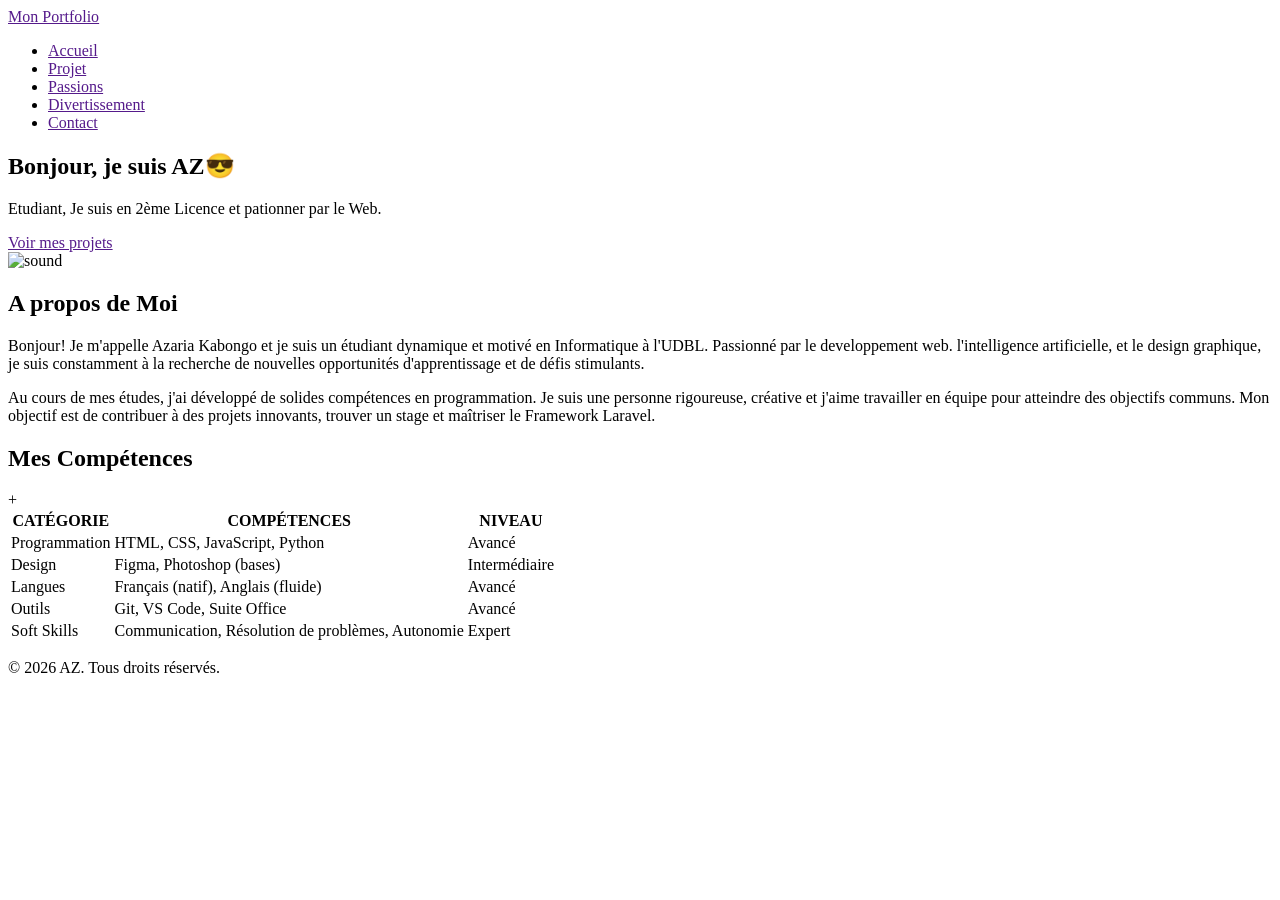
==== index.html @ 884febce "modification(suite)" ====
<!DOCTYPE html>
<html lang="en">
<head>
    <meta charset="UTF-8">
    <meta name="viewport" content="width=device-width, initial-scale=1.0">
    <title>Mon Portfolio</title>
    <link rel="stylesheet" href="https://cdnjs.cloudflare.com/ajax/libs/font-awesome/7.0.1/css/all.min.css" integrity="sha512-2SwdPD6INVrV/lHTZbO2nodKhrnDdJK9/kg2XD1r9uGqPo1cUbujc+IYdlYdEErWNu69gVcYgdxlmVmzTWnetw==" crossorigin="anonymous" referrerpolicy="no-referrer" />
</head>
<body>
    <header>
        <div>
            <a href="">Mon Portfolio</a>
        </div>
        <nav>
            <ul>
                <li><a href="">Accueil</a></li>
                <li><a href="">Projet</a></li>
                <li><a href="">Passions</a></li>
                <li><a href="">Divertissement</a></li>
                <li><a href="">Contact</a></li>
            </ul>
        </nav>
    </header>
    <main>
        <section>
            <div>
                <h1>Bonjour, je suis AZ😎</h1>
                <p>Etudiant, Je suis en 2ème Licence et pationner par le Web.</p>
                <a href="">Voir mes projets</a>
            </div>
            <div>
                <img src="images/sound.jpeg" alt="sound"width="200">
            </div>
        </section>
        <section>
            <div>
                <h2>A propos de Moi</h2>
                <p>Bonjour! Je m'appelle Azaria Kabongo et je suis un étudiant dynamique et motivé en Informatique à l'UDBL. Passionné par le developpement web. l'intelligence artificielle, et le design graphique, je suis constamment à la recherche de nouvelles opportunités d'apprentissage et de défis stimulants.</p>
                <p>Au cours de mes études, j'ai développé de solides compétences en programmation. Je suis une personne rigoureuse, créative et j'aime travailler en équipe pour atteindre des objectifs communs. Mon objectif est de contribuer à des projets innovants, trouver un stage et maîtriser le Framework Laravel.</p>
            </div>
            <div>
                <h2>Mes Compétences</h2>
            </div>
            <table>
                <thead>
                   <tr>
                     <th>CATÉGORIE</th>
                     <th>COMPÉTENCES</th>
                     <th>NIVEAU</th>
                    </tr>
                </thead>
                <tbody>
                    <tr>
                        <td>Programmation</td>
                        <td>HTML, CSS, JavaScript, Python</td>
                        <td>Avancé</td>
                    </tr>
                    <tr>
                        <td>Design</td>
                        <td>Figma, Photoshop (bases)</td>
                        <td>Intermédiaire</td>+
                    </tr>
                    <tr>
                        <td>Langues</td>
                        <td>Français (natif), Anglais (fluide)</td>
                        <td>Avancé</td>
                    </tr>
                        <tr>
                        <td>Outils</td>
                        <td>Git, VS Code, Suite Office</td>
                        <td>Avancé</td>
                    </tr>
                        <tr>
                        <td>Soft Skills</td>
                        <td>Communication, Résolution de problèmes, Autonomie</td>
                        <td>Expert</td>
                    </tr>
                </tbody>
            </table>
        </section>
        <section>        
                    </section>
    </main>
    <footer>
        <p>&copy; 2026 AZ. Tous droits réservés.</p>
        <a href=""><i class="fa-brands fa-github"></i></a>
        <a href=""><i class="fa-brands fa-linkedin"></i></a>
        <a href=""><i class="fa-solid fa-x"></i></a>
    </footer>
</body>
</html>
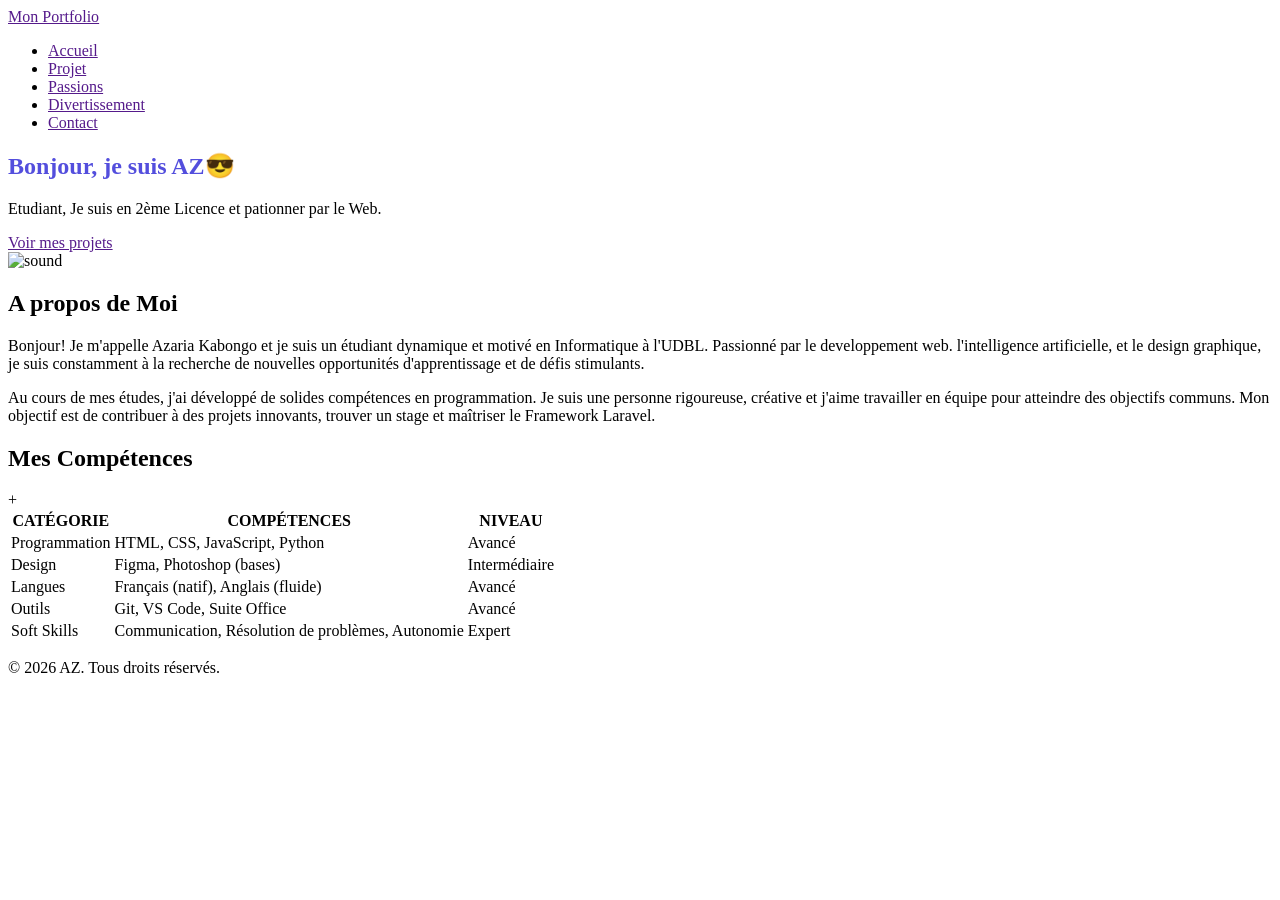
==== commit 7417c01a: "Finir la maquette et initialiser le fichier le style css" ====
--- a/index.html
+++ b/index.html
@@ -4,6 +4,7 @@
     <meta charset="UTF-8">
     <meta name="viewport" content="width=device-width, initial-scale=1.0">
     <title>Mon Portfolio</title>
+    <link rel="stylesheet" href="CSS/Style.css">
     <link rel="stylesheet" href="https://cdnjs.cloudflare.com/ajax/libs/font-awesome/7.0.1/css/all.min.css" integrity="sha512-2SwdPD6INVrV/lHTZbO2nodKhrnDdJK9/kg2XD1r9uGqPo1cUbujc+IYdlYdEErWNu69gVcYgdxlmVmzTWnetw==" crossorigin="anonymous" referrerpolicy="no-referrer" />
 </head>
 <body>
--- a/CSS/Style.css
+++ b/CSS/Style.css
@@ -0,0 +1,13 @@
+:root {
+    --violet-doux: #6c63ff;
+    --violet-foncé: #534edd;
+    --orange-vif: #ffa726;
+    --gris-tres-fonce: #333;
+    --gris-fonce: #666;
+    --gris-tres-clair: #f8f8f8;
+    --gris-clair: #eee;
+}
+
+h1{
+    color: var(--violet-foncé);
+}
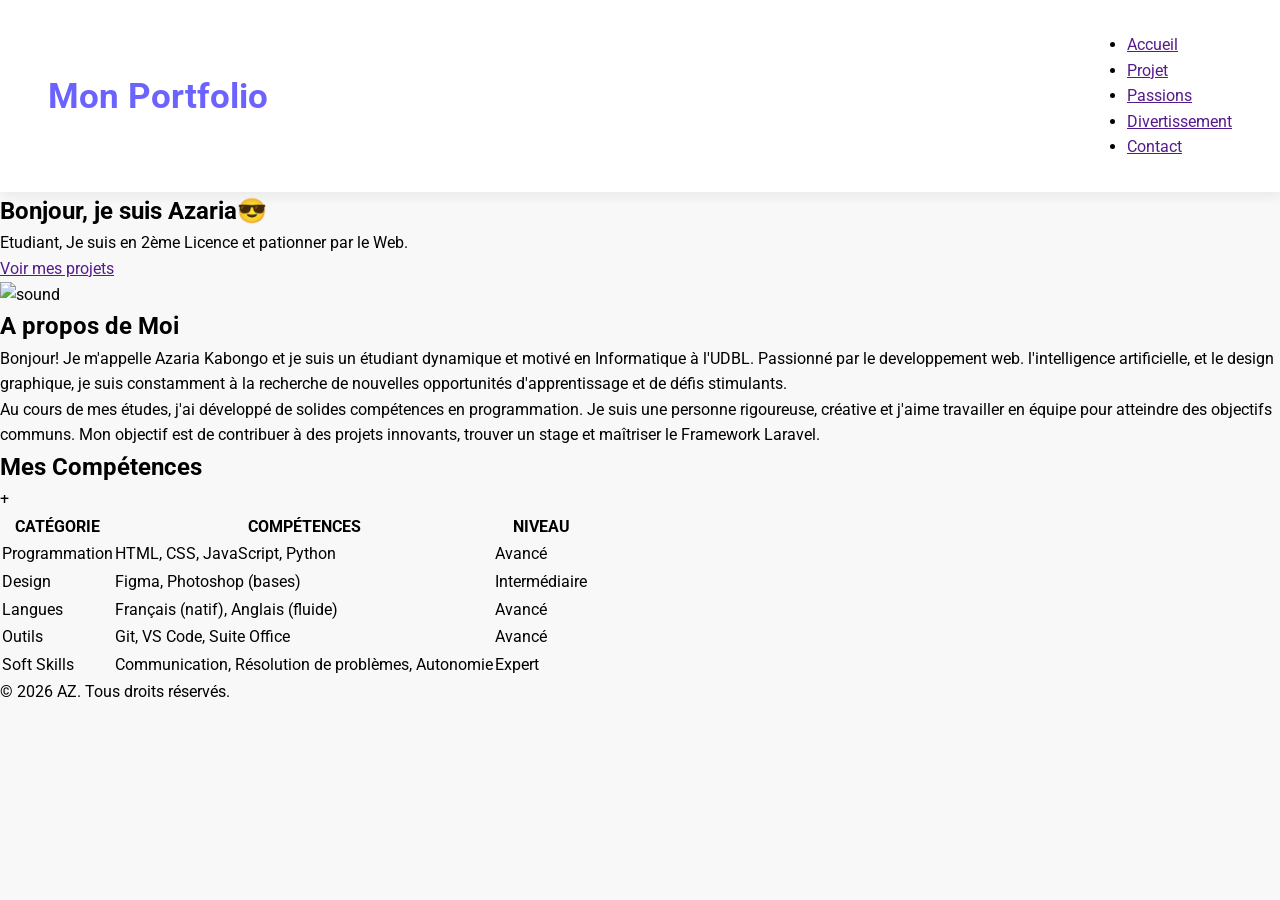
==== commit 503cb09a: "Stylisation du header" ====
--- a/index.html
+++ b/index.html
@@ -6,6 +6,9 @@
     <title>Mon Portfolio</title>
     <link rel="stylesheet" href="CSS/Style.css">
     <link rel="stylesheet" href="https://cdnjs.cloudflare.com/ajax/libs/font-awesome/7.0.1/css/all.min.css" integrity="sha512-2SwdPD6INVrV/lHTZbO2nodKhrnDdJK9/kg2XD1r9uGqPo1cUbujc+IYdlYdEErWNu69gVcYgdxlmVmzTWnetw==" crossorigin="anonymous" referrerpolicy="no-referrer" />
+    <link rel="preconnect" href="https://fonts.googleapis.com">
+    <link rel="preconnect" href="https://fonts.gstatic.com" crossorigin>
+    <link href="https://fonts.googleapis.com/css2?family=Roboto:ital,wght@0,100..900;1,100..900&display=swap" rel="stylesheet">
 </head>
 <body>
     <header>
@@ -18,14 +21,14 @@
                 <li><a href="">Projet</a></li>
                 <li><a href="">Passions</a></li>
                 <li><a href="">Divertissement</a></li>
-                <li><a href="">Contact</a></li>
+                 <li><a href="">Contact</a></li>
             </ul>
         </nav>
     </header>
     <main>
         <section>
             <div>
-                <h1>Bonjour, je suis AZ😎</h1>
+                <h1>Bonjour, je suis Azaria😎</h1>
                 <p>Etudiant, Je suis en 2ème Licence et pationner par le Web.</p>
                 <a href="">Voir mes projets</a>
             </div>
@@ -40,7 +43,7 @@
                 <p>Au cours de mes études, j'ai développé de solides compétences en programmation. Je suis une personne rigoureuse, créative et j'aime travailler en équipe pour atteindre des objectifs communs. Mon objectif est de contribuer à des projets innovants, trouver un stage et maîtriser le Framework Laravel.</p>
             </div>
             <div>
-                <h2>Mes Compétences</h2>
+                <h2>Mes Compétences</h2>                
             </div>
             <table>
                 <thead>
--- a/CSS/Style.css
+++ b/CSS/Style.css
@@ -8,6 +8,31 @@
     --gris-clair: #eee;
 }
 
-h1{
-    color: var(--violet-foncé);
+* {
+    margin: 0;
+    padding: 0;
+    box-sizing: border-box;
+}
+
+body{
+    background-color: var(--gris-tres-clair);
+    font-family: Roboto, sans-serif;
+    line-height: 1.6;
+}
+header{
+    background-color: white;
+    box-shadow: 2px 6px 10px rgba(0, 0, 0, 0.05);
+    position:sticky;
+    top: 0;
+    z-index: 100;
+    display: flex;
+    justify-content: space-between;
+    align-items: center;
+    padding: 2rem 3rem;
+}
+header div a{
+    text-decoration: none;
+    font-size: 2.2rem;
+    font-weight: bold;
+    color: var(--violet-doux);
 }
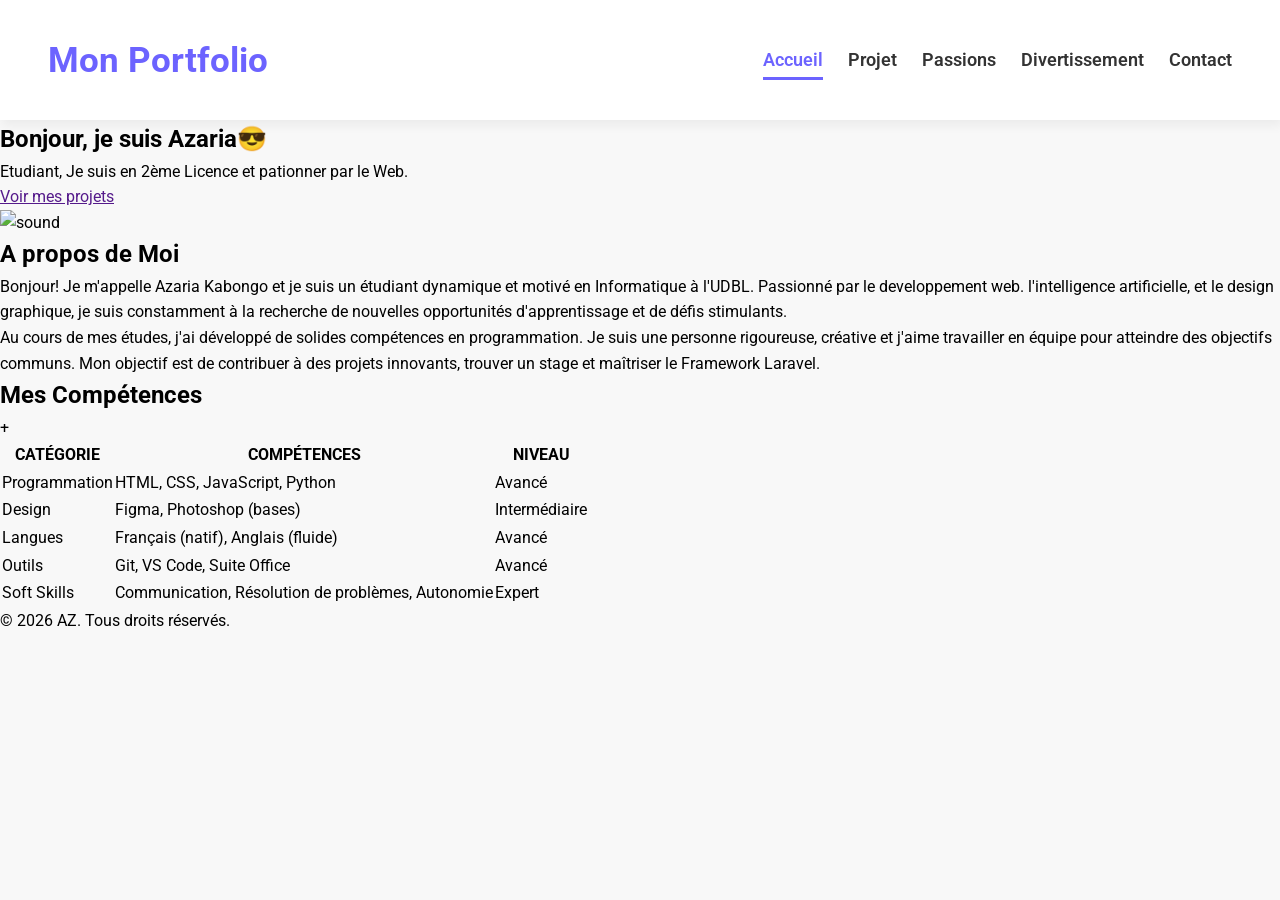
==== commit db2f5bfb: "Stylisation du header (suite)" ====
--- a/index.html
+++ b/index.html
@@ -17,11 +17,11 @@
         </div>
         <nav>
             <ul>
-                <li><a href="">Accueil</a></li>
-                <li><a href="">Projet</a></li>
-                <li><a href="">Passions</a></li>
-                <li><a href="">Divertissement</a></li>
-                 <li><a href="">Contact</a></li>
+                <li><a href="index.html"class="active">Accueil</a></li>
+                <li><a href="Projets.html">Projet</a></li>
+                <li><a href="Passions.html">Passions</a></li>
+                <li><a href="Divertissement.html">Divertissement</a></li>
+                 <li><a href="Contact.html">Contact</a></li>
             </ul>
         </nav>
     </header>
@@ -74,7 +74,7 @@
                         <td>Git, VS Code, Suite Office</td>
                         <td>Avancé</td>
                     </tr>
-                        <tr>
+                    <tr>
                         <td>Soft Skills</td>
                         <td>Communication, Résolution de problèmes, Autonomie</td>
                         <td>Expert</td>
@@ -82,9 +82,7 @@
                 </tbody>
             </table>
         </section>
-        <section>        
-                    </section>
-    </main>
+     </main>
     <footer>
         <p>&copy; 2026 AZ. Tous droits réservés.</p>
         <a href=""><i class="fa-brands fa-github"></i></a>
--- a/CSS/Style.css
+++ b/CSS/Style.css
@@ -35,4 +35,45 @@
     font-size: 2.2rem;
     font-weight: bold;
     color: var(--violet-doux);
+}
+ul li{
+    list-style: none;
+    margin-left: 25px;
+}
+ul{
+    display: flex;
+}
+ul li a {
+    text-decoration: none;
+    color: var(--gris-tres-fonce);
+    font-weight: 600;
+    font-size: 1.1rem;
+    position: relative;
+    padding: 10px 0;
+}
+ul li a:hover {
+    color: var(--violet-doux);
+}
+ul li a::after{
+    content: '';
+    position: absolute;
+    left: 0;
+    bottom: 0;
+    height: 3px;
+    width: 0%;
+    background-color: var(--violet-doux);
+    transition: width 0.3s ease;
+}
+
+ul li a:hover::after {
+    width: 100%;
+}
+
+a.active {
+    color: var(--violet-doux);
+
+}
+
+a.active::after{
+    width: 100%;
 }
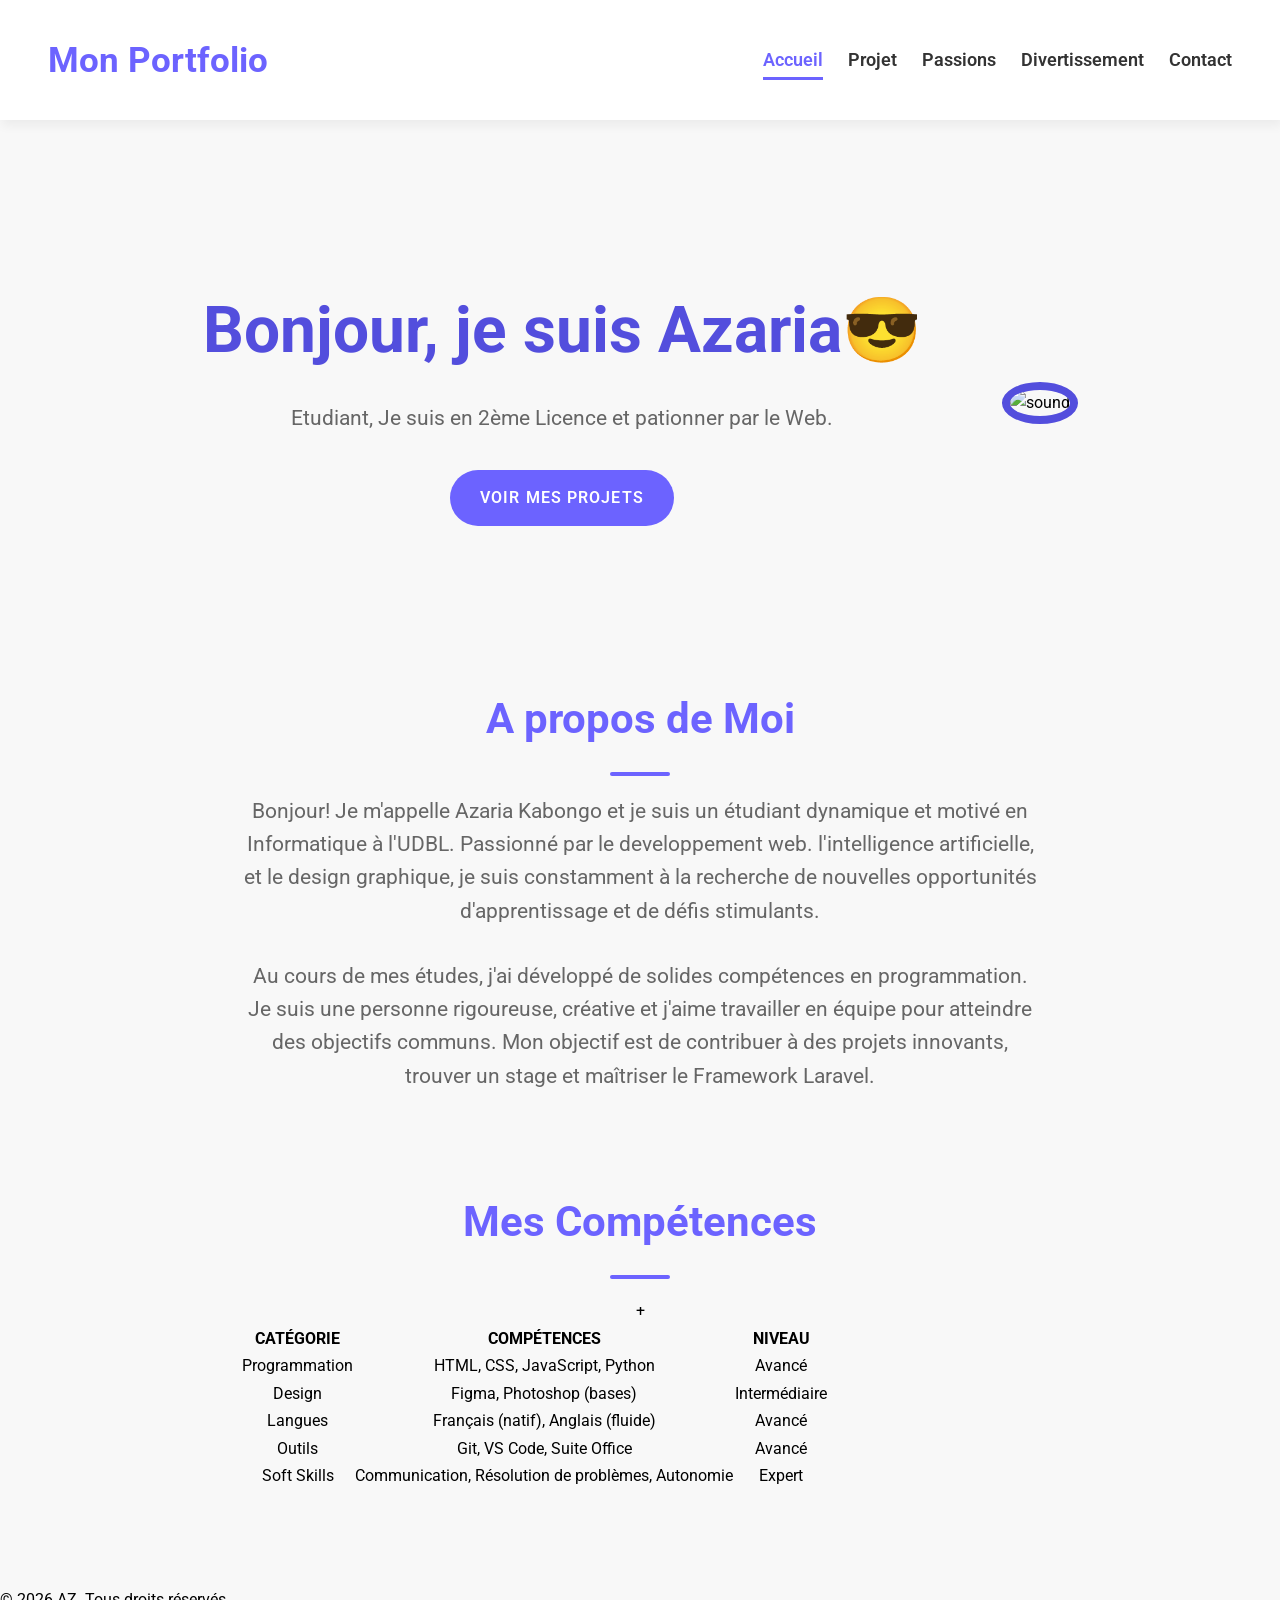
==== commit 495aa716: "Stylisation de la section apropos" ====
--- a/index.html
+++ b/index.html
@@ -26,22 +26,24 @@
         </nav>
     </header>
     <main>
-        <section>
+        <section class="hero">
             <div>
                 <h1>Bonjour, je suis Azaria😎</h1>
                 <p>Etudiant, Je suis en 2ème Licence et pationner par le Web.</p>
-                <a href="">Voir mes projets</a>
+                <a href="Projets.html">Voir mes projets</a>
             </div>
             <div>
                 <img src="images/sound.jpeg" alt="sound"width="200">
             </div>
         </section>
-        <section>
+        <section class="apropos">
             <div>
                 <h2>A propos de Moi</h2>
                 <p>Bonjour! Je m'appelle Azaria Kabongo et je suis un étudiant dynamique et motivé en Informatique à l'UDBL. Passionné par le developpement web. l'intelligence artificielle, et le design graphique, je suis constamment à la recherche de nouvelles opportunités d'apprentissage et de défis stimulants.</p>
                 <p>Au cours de mes études, j'ai développé de solides compétences en programmation. Je suis une personne rigoureuse, créative et j'aime travailler en équipe pour atteindre des objectifs communs. Mon objectif est de contribuer à des projets innovants, trouver un stage et maîtriser le Framework Laravel.</p>
             </div>
+        </section>
+        <section class="mesCompetences">
             <div>
                 <h2>Mes Compétences</h2>                
             </div>
--- a/CSS/Style.css
+++ b/CSS/Style.css
@@ -74,6 +74,103 @@
 
 }
 
-a.active::after{
+a.active::after {
     width: 100%;
+}
+section.hero{
+    display: flex;
+    justify-content: center;
+    align-items: center;
+    gap: 5rem;
+    text-align: center;
+    margin: 10rem 2rem;
+}
+
+section.hero img {
+    width: 300px;
+    height: 300px;
+    object-fit: cover;
+    border-radius: 50%;
+    border: 8px solid var(--violet-foncé);
+
+}
+
+section.hero h1 {
+    color: var(--violet-foncé);
+    font-size: 4rem;
+    font-weight: 700;
+    margin-bottom: 1.2rem;
+}
+
+section.hero p {
+    color: var(--gris-fonce);
+    font-size: 1.3rem;
+    margin-bottom: 1.2rem;
+}
+
+section.hero a {
+    text-decoration: none;
+    display: inline-block;
+    background-color: var(--violet-doux);
+    color: white;
+    padding: 15px 30px;
+    border-radius: 50px;
+    text-transform: uppercase;
+    letter-spacing: 1.1px;
+    font-weight: 600;
+    margin-top: 1rem;
+    transition: backgroud-color 0.3s ease, transform 0.2s ease;
+
+}
+
+section.hero a:hover {
+    background-color: var(--violet-foncé);
+    transform: translateY(-3px);
+}
+
+.apropos {
+    width: 800px;
+    margin: 6rem auto;
+    text-align: center;
+}
+.apropos h2 {
+    color: var(--violet-doux);
+    font-size: 2.6rem;
+    font-weight: 700;
+    position: relative;
+}
+.apropos h2::after{
+    content: '';
+    display: block;
+    width: 60px;
+    height: 4px;
+    background-color: var(--violet-doux);
+    margin: 1.2rem auto;
+    border-radius: 2px;
+}
+.apropos p {
+    margin-bottom: 2rem;
+    color: var(--gris-fonce);
+    font-size: 1.3rem;
+
+}
+.mesCompetences{
+    width: 800px;
+    margin: 6rem auto;
+    text-align: center;
+}
+.mesCompetences h2 {
+    color: var(--violet-doux);
+    font-size: 2.6rem;
+    font-weight: 700;
+    position: relative;
+}
+.mesCompetences h2::after{
+    content: '';
+    display: block;
+    width: 60px;
+    height: 4px;
+    background-color: var(--violet-doux);
+    margin: 1.2rem auto;
+    border-radius: 2px;
 }
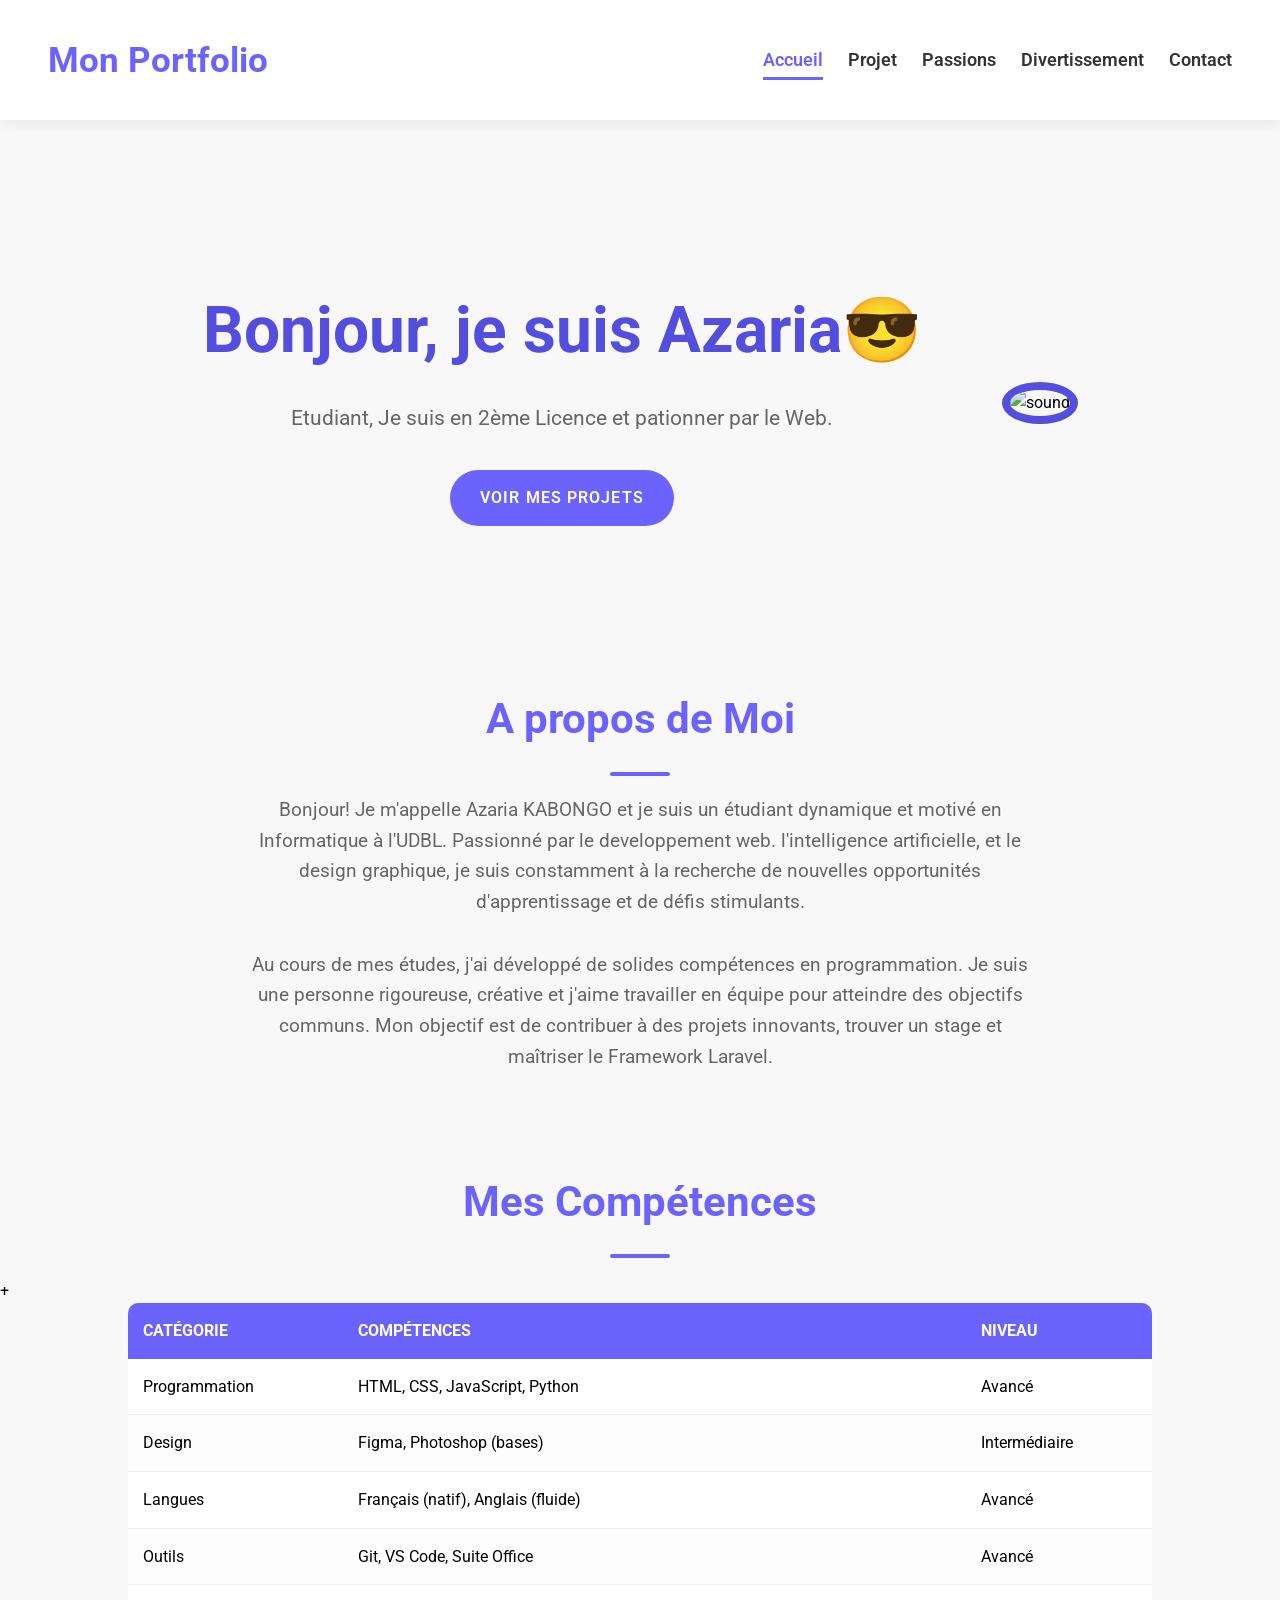
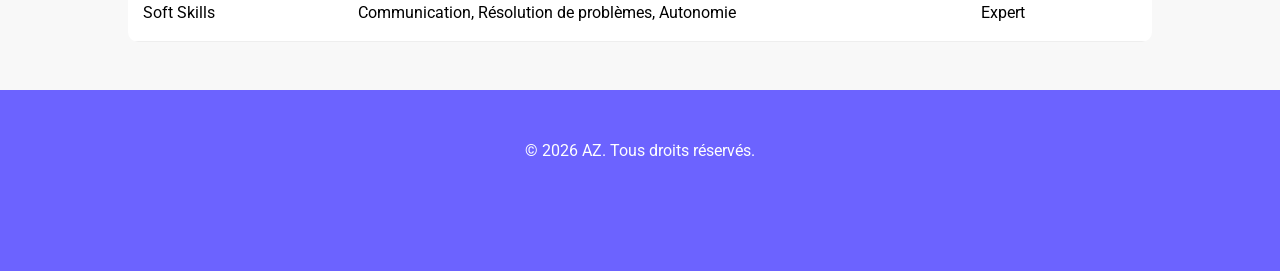
==== commit cd5f8358: "Stylisation de la section mes compétences et du footer" ====
--- a/index.html
+++ b/index.html
@@ -39,11 +39,11 @@
         <section class="apropos">
             <div>
                 <h2>A propos de Moi</h2>
-                <p>Bonjour! Je m'appelle Azaria Kabongo et je suis un étudiant dynamique et motivé en Informatique à l'UDBL. Passionné par le developpement web. l'intelligence artificielle, et le design graphique, je suis constamment à la recherche de nouvelles opportunités d'apprentissage et de défis stimulants.</p>
+                <p>Bonjour! Je m'appelle Azaria KABONGO et je suis un étudiant dynamique et motivé en Informatique à l'UDBL. Passionné par le developpement web. l'intelligence artificielle, et le design graphique, je suis constamment à la recherche de nouvelles opportunités d'apprentissage et de défis stimulants.</p>
                 <p>Au cours de mes études, j'ai développé de solides compétences en programmation. Je suis une personne rigoureuse, créative et j'aime travailler en équipe pour atteindre des objectifs communs. Mon objectif est de contribuer à des projets innovants, trouver un stage et maîtriser le Framework Laravel.</p>
             </div>
         </section>
-        <section class="mesCompetences">
+        <section class="competences">
             <div>
                 <h2>Mes Compétences</h2>                
             </div>
@@ -87,9 +87,9 @@
      </main>
     <footer>
         <p>&copy; 2026 AZ. Tous droits réservés.</p>
-        <a href=""><i class="fa-brands fa-github"></i></a>
-        <a href=""><i class="fa-brands fa-linkedin"></i></a>
-        <a href=""><i class="fa-solid fa-x"></i></a>
+        <a href="linkedin"><i class="fa-brands fa-github"></i></a>
+        <a href="github"><i class="fa-brands fa-linkedin"></i></a>
+        <a href="X.Code"><i class="fa-brands fa-x-twitter"></i></a>
     </footer>
 </body>
 </html>
--- a/CSS/Style.css
+++ b/CSS/Style.css
@@ -133,13 +133,14 @@
     margin: 6rem auto;
     text-align: center;
 }
-.apropos h2 {
+section h2 {
     color: var(--violet-doux);
     font-size: 2.6rem;
     font-weight: 700;
     position: relative;
-}
-.apropos h2::after{
+    text-align: center;
+}
+section h2::after{
     content: '';
     display: block;
     width: 60px;
@@ -151,26 +152,60 @@
 .apropos p {
     margin-bottom: 2rem;
     color: var(--gris-fonce);
-    font-size: 1.3rem;
-
-}
-.mesCompetences{
-    width: 800px;
-    margin: 6rem auto;
-    text-align: center;
-}
-.mesCompetences h2 {
-    color: var(--violet-doux);
-    font-size: 2.6rem;
-    font-weight: 700;
-    position: relative;
-}
-.mesCompetences h2::after{
-    content: '';
-    display: block;
-    width: 60px;
-    height: 4px;
-    background-color: var(--violet-doux);
-    margin: 1.2rem auto;
-    border-radius: 2px;
+    font-size: 1.2rem;
+
+}
+
+.competences table{
+    width: 80%;
+    margin: 0 auto;
+    border-collapse: collapse;
+    background-color: white;
+    box-shadow: 0.5px rgba(0, 0, 0, 0.08);
+    border-radius: 10px;
+    overflow: hidden;f
+}
+.competences table th, .competences table td{
+    padding: 15px;
+}
+
+.competences thead{
+    background-color: var(--violet-doux);
+    color: white;
+}
+.competences table tbody td{
+    border-bottom: 1px solid var(--gris-clair);
+}
+.competences table tbody tr:nth-child(even) {
+    background-color: #fdfdfd;
+}
+.competences table tbody tr {
+    transition: background-color 0.3s ease;
+}
+.competences table tbody tr:hover {
+    background-color: #f0f0f0;
+}
+.competences table thead th{
+    text-align: left;
+}
+footer{
+    margin-top: 3rem;
+    background-color: var(--violet-doux);
+    padding: 3rem 0;
+    text-align: center
+}
+footer p {
+    color: white;
+    margin-bottom: 1.2rem;
+}
+footer a {
+    display: inline;
+    font-size: 1.6rem;
+    color: white;
+    margin: 0 10px;
+    transition: color 0.3s ease, transform 0.2s ease;
+}
+footer a:hover{
+    color: var(--orange-vif);
+    transform: translateY(-3px);
 }
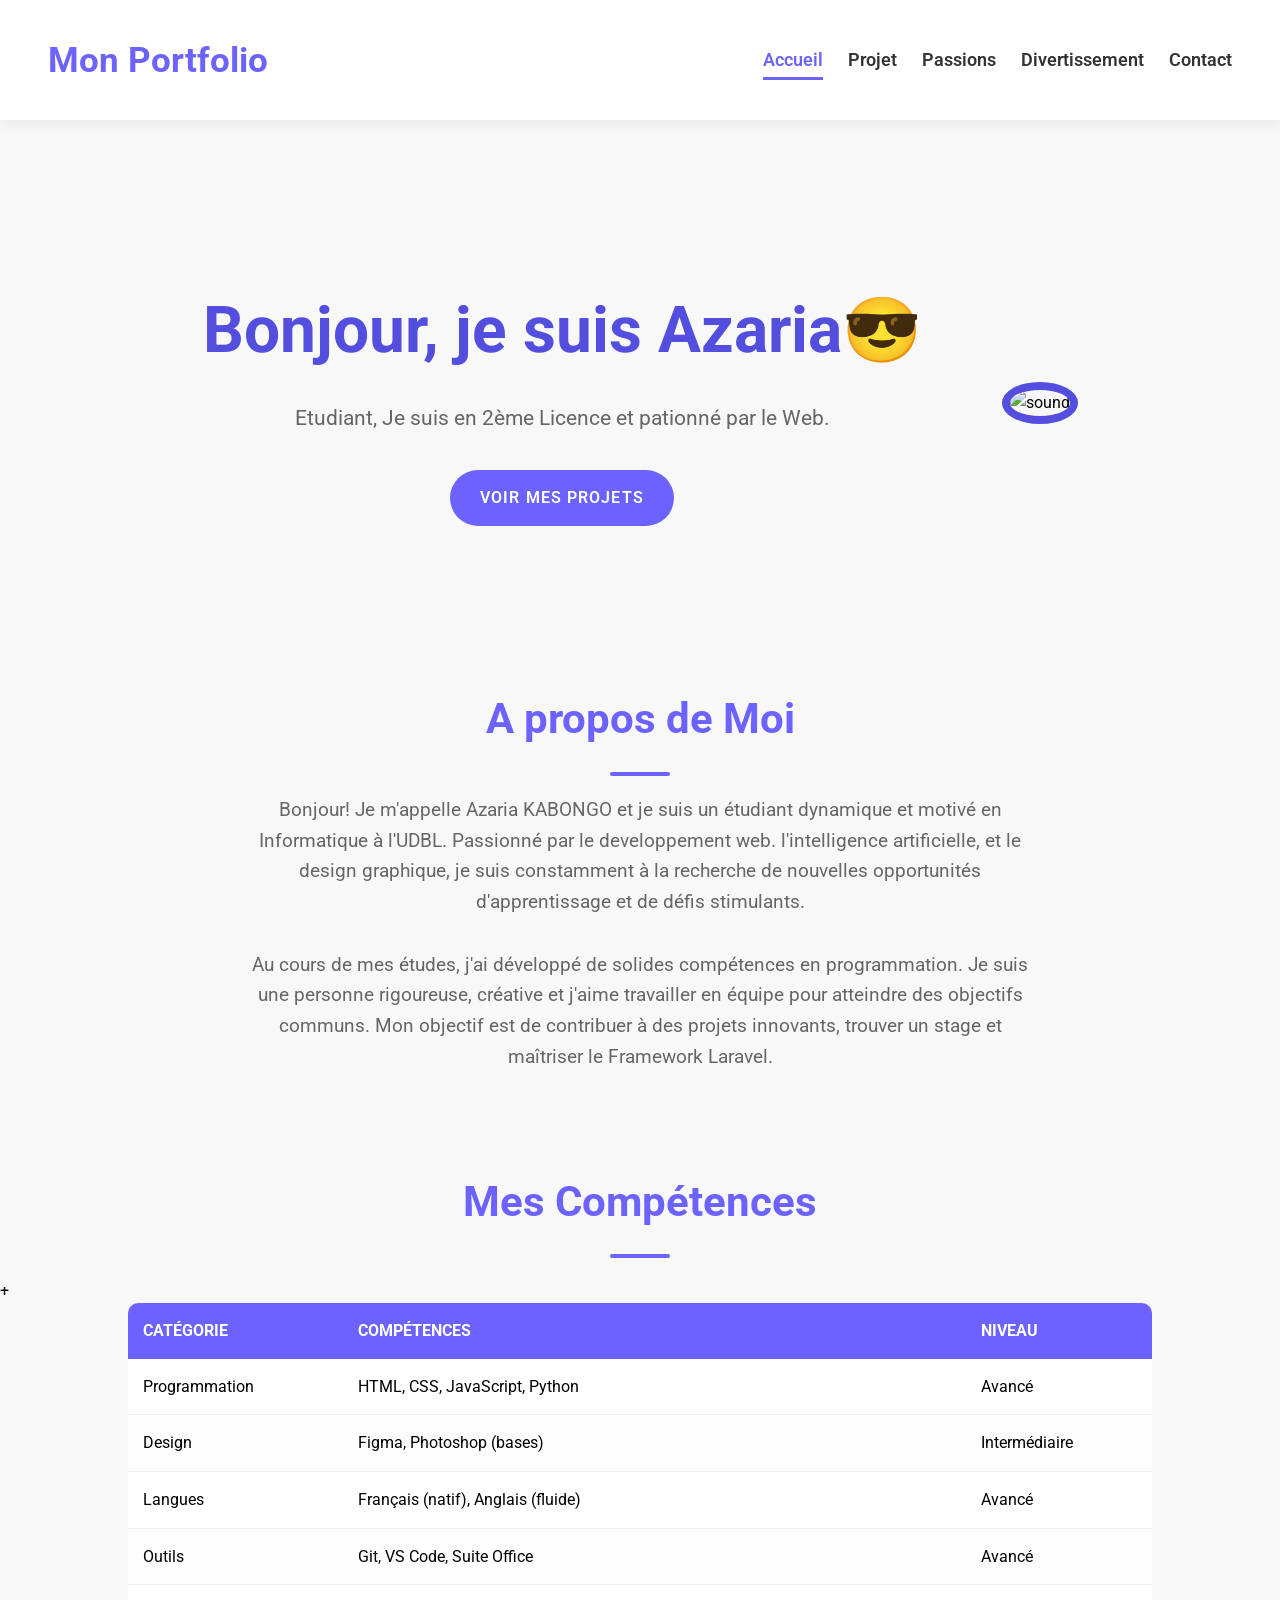
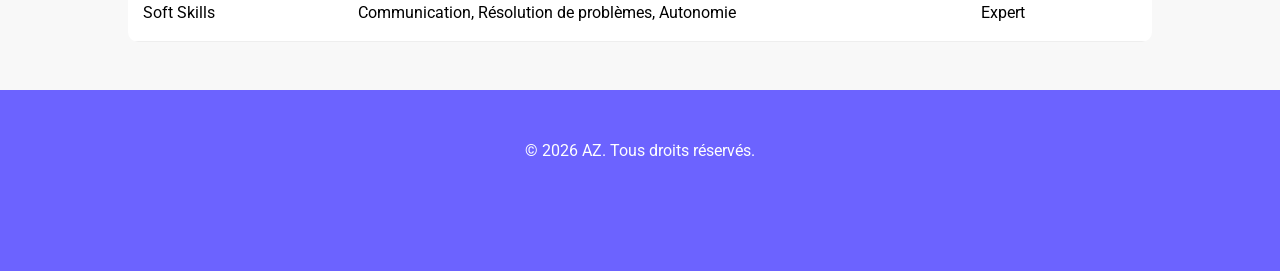
==== commit c3e66ce1: "Stylisation de la page projet et contact" ====
--- a/index.html
+++ b/index.html
@@ -29,7 +29,7 @@
         <section class="hero">
             <div>
                 <h1>Bonjour, je suis Azaria😎</h1>
-                <p>Etudiant, Je suis en 2ème Licence et pationner par le Web.</p>
+                <p>Etudiant, Je suis en 2ème Licence et pationné par le Web.</p>
                 <a href="Projets.html">Voir mes projets</a>
             </div>
             <div>
@@ -87,8 +87,8 @@
      </main>
     <footer>
         <p>&copy; 2026 AZ. Tous droits réservés.</p>
-        <a href="linkedin"><i class="fa-brands fa-github"></i></a>
-        <a href="github"><i class="fa-brands fa-linkedin"></i></a>
+        <a href="github"><i class="fa-brands fa-github"></i></a>
+        <a href="linkedin"><i class="fa-brands fa-linkedin"></i></a>
         <a href="X.Code"><i class="fa-brands fa-x-twitter"></i></a>
     </footer>
 </body>
--- a/CSS/Style.css
+++ b/CSS/Style.css
@@ -163,15 +163,16 @@
     background-color: white;
     box-shadow: 0.5px rgba(0, 0, 0, 0.08);
     border-radius: 10px;
-    overflow: hidden;f
+    overflow: hidden;
 }
 .competences table th, .competences table td{
     padding: 15px;
 }
 
-.competences thead{
-    background-color: var(--violet-doux);
-    color: white;
+.competences table thead{
+    background-color: var(--violet-doux);
+    color: #FFF;
+    text-transform: uppercase;
 }
 .competences table tbody td{
     border-bottom: 1px solid var(--gris-clair);
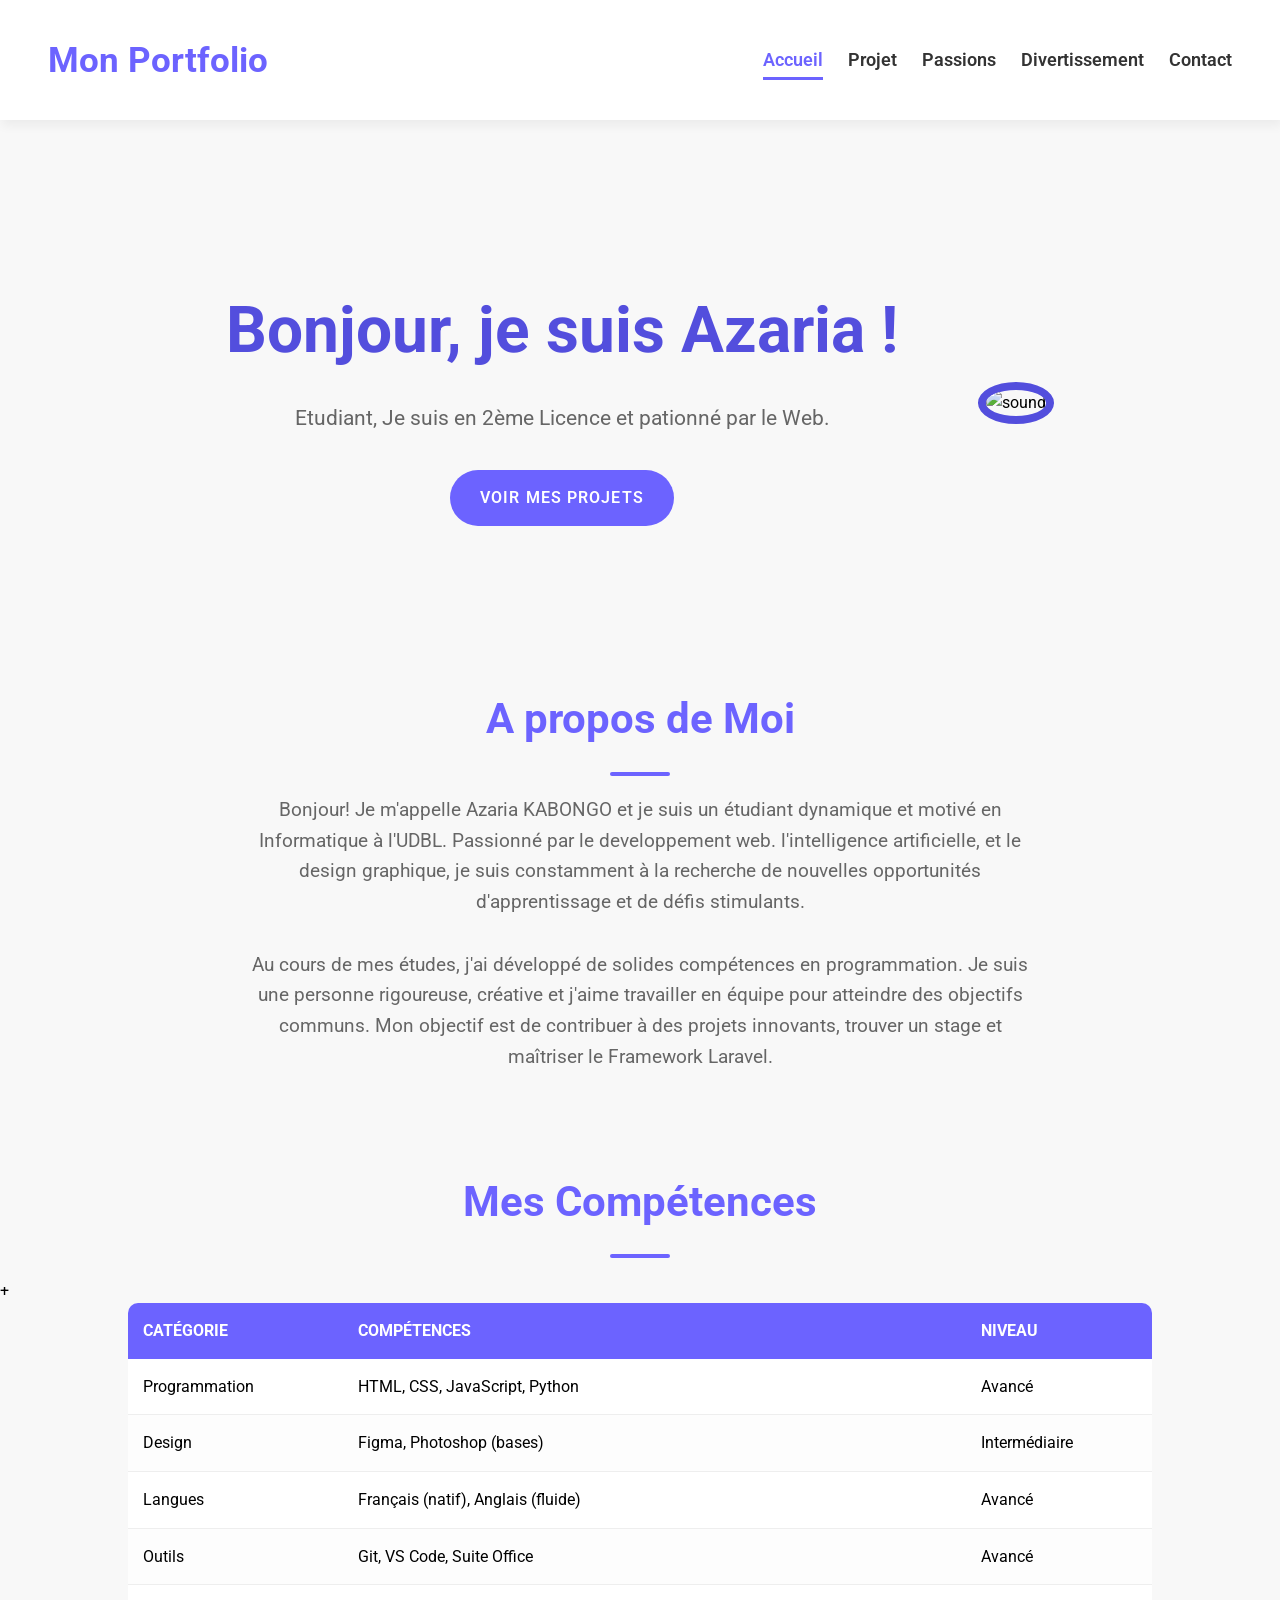
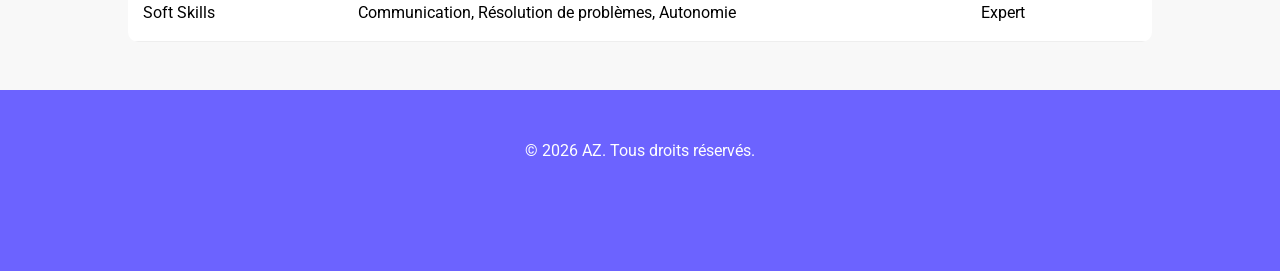
==== commit 4ff425e9: "Stylisation de la page passions et divertissements" ====
--- a/index.html
+++ b/index.html
@@ -26,9 +26,9 @@
         </nav>
     </header>
     <main>
-        <section class="hero">
+        <section class="hero animated-fadeInDown">
             <div>
-                <h1>Bonjour, je suis Azaria😎</h1>
+                <h1>Bonjour, je suis Azaria !</h1>
                 <p>Etudiant, Je suis en 2ème Licence et pationné par le Web.</p>
                 <a href="Projets.html">Voir mes projets</a>
             </div>
@@ -36,14 +36,14 @@
                 <img src="images/sound.jpeg" alt="sound"width="200">
             </div>
         </section>
-        <section class="apropos">
+        <section class="apropos animated-fadeInUp delay-1s">
             <div>
                 <h2>A propos de Moi</h2>
                 <p>Bonjour! Je m'appelle Azaria KABONGO et je suis un étudiant dynamique et motivé en Informatique à l'UDBL. Passionné par le developpement web. l'intelligence artificielle, et le design graphique, je suis constamment à la recherche de nouvelles opportunités d'apprentissage et de défis stimulants.</p>
                 <p>Au cours de mes études, j'ai développé de solides compétences en programmation. Je suis une personne rigoureuse, créative et j'aime travailler en équipe pour atteindre des objectifs communs. Mon objectif est de contribuer à des projets innovants, trouver un stage et maîtriser le Framework Laravel.</p>
             </div>
         </section>
-        <section class="competences">
+        <section class="competences animated-fadeInUp delay-2s">
             <div>
                 <h2>Mes Compétences</h2>                
             </div>
--- a/CSS/Style.css
+++ b/CSS/Style.css
@@ -209,4 +209,45 @@
 footer a:hover{
     color: var(--orange-vif);
     transform: translateY(-3px);
-}+}
+/* --- SYSTEME D'ANIMATION GLOBAL --- */
+
+/* 1. Animation de montée (Fade In Up) */
+@keyframes fadeInUp {
+    from {
+        opacity: 0;
+        transform: translateY(30px);
+    }
+    to {
+        opacity: 1;
+        transform: translateY(0);
+    }
+}
+
+/* 2. Animation de descente (Fade In Down) */
+@keyframes fadeInDown {
+    from {
+        opacity: 0;
+        transform: translateY(-30px);
+    }
+    to {
+        opacity: 1;
+        transform: translateY(0);
+    }
+}
+
+/* Classes à appliquer dans le HTML */
+.animated-fadeInUp {
+    animation: fadeInUp 0.8s ease forwards;
+}
+
+.animated-fadeInDown {
+    animation: fadeInDown 0.8s ease forwards;
+}
+
+/* Délais pour l'effet de cascade */
+.delay-1s { animation-delay: 0.1s; }
+.delay-2s { animation-delay: 0.2s; }
+.delay-3s { animation-delay: 0.3s; }
+.delay-4s { animation-delay: 0.4s; }
+.delay-5s { animation-delay: 0.5s; }
